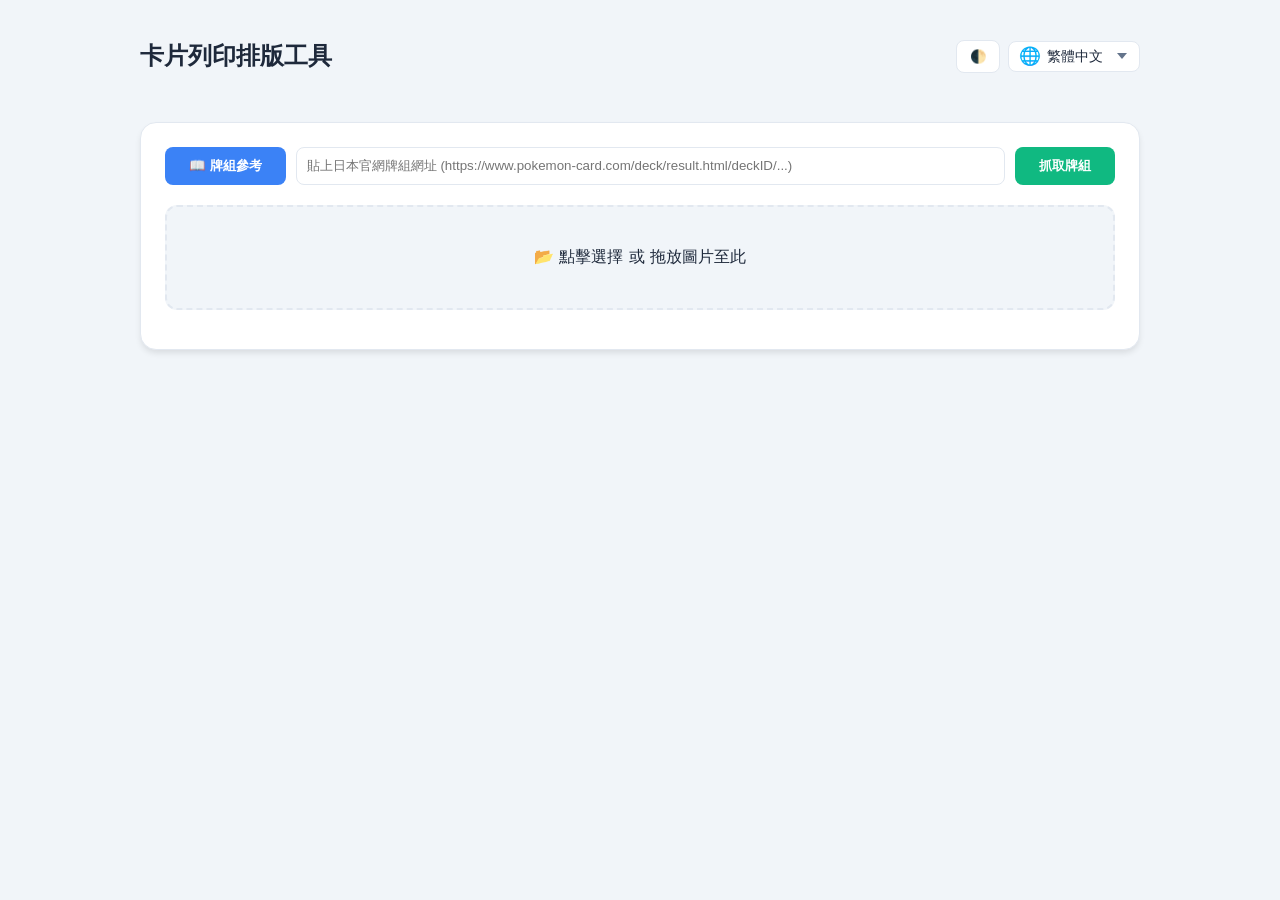
==== index.html @ fef9fae7 "Add i18n" ====
<!DOCTYPE html>
<html lang="zh-Hant">
<head>
<meta charset="UTF-8">
<meta name="viewport" content="width=device-width, initial-scale=1.0">
<title data-i18n="title.page">卡片列印排版工具</title>
<script src="https://cdn.jsdelivr.net/npm/sortablejs@1.15.0/Sortable.min.js"></script>
<link rel="stylesheet" href="style.css">
</head>
<body>

<div class="container">
  <div class="header-actions">
    <button id="themeToggle">🌓</button>
    <div class="lang-select-wrapper">
      <span class="lang-icon">🌐</span>
      <select id="langSelect">
        <option value="zh-Hant">繁體中文</option>
        <option value="en">English</option>
        <option value="ja">日本語</option>
      </select>
    </div>
  </div>

  <header><h2 data-i18n="title.page">卡片列印排版工具</h2></header>

  <div class="controls" id="controlPanel">
	<div class="deck-import-group" style="margin-bottom: 20px; display: flex; gap: 10px;">
	  <button class="btn btn-info" id="pokecabookBtn" data-i18n="common.button.deckReference">📖 牌組參考</button>
	  <input type="text" id="deckUrl" data-i18n-attr="placeholder" data-i18n-placeholder="common.placeholder.deckUrl" placeholder="貼上日本官網牌組網址 (https://www.pokemon-card.com/deck/result.html/deckID/...)" style="flex: 1; padding: 10px; border-radius: 8px; border: 1px solid var(--border-color); background: var(--panel-bg); color: var(--text-primary);">
	  <button class="btn btn-success" id="fetchBtn" data-i18n="common.button.fetchDeck" style="white-space: nowrap;">抓取牌組</button>
	</div>
    <div id="drop-area">
      <label for="fileInput" class="file-input-label">
        <span data-i18n="common.label.upload">點擊選擇 或 拖放圖片至此</span>
      </label>
      <input type="file" id="fileInput" accept="image/*" multiple style="display:none;">
    </div>
    <div class="btn-group">
      <button class="btn btn-success" id="printBtn" data-i18n="common.button.print" style="display:none;">立即列印 (A4)</button>
      <div style="flex:1;"></div>
      <button class="btn btn-danger" id="clearAllBtn" data-i18n="common.button.clearAll" style="display:none;">清空所有卡片</button>
    </div>
  </div>

  <div class="info-bar">
    <div class="alert-box">
      <div class="alert-container" id="alert-wrapper"><div id="waste-alert"></div></div>
    </div>
    <div id="ui-sort-tip"><span>↔️</span><span data-i18n="title.sortTip">可拖動卡片調整順序</span></div>
    <div id="toast-container"></div>
  </div>

  <div id="preview" class="preview"></div>

  <div class="carousel-wrapper" id="carousel">
    <button class="nav-btn btn-left" id="scrollLeftBtn"><span class="btn-icon">▲</span></button>
    <div class="carousel-container"><div id="printArea"></div></div>
    <button class="nav-btn btn-right" id="scrollRightBtn"><span class="btn-icon">▲</span></button>
  </div>
</div>

<button id="backToTop"><span class="btn-icon">▲</span></button>

<div id="imgModal">
  <span class="modal-close">✕</span>
  <img src="" id="modalImg" alt="Preview">
</div>

<script type="module" src="js/main.js"></script>
</body>
</html>
---- style.css ----
:root {
  --bg-color: #f1f5f9; --panel-bg: #ffffff; --text-primary: #1e293b;
  --text-secondary: #64748b; --primary-color: #3b82f6; --border-color: #e2e8f0;
  --warning-bg: #fffbeb; --warning-text: #92400e; --warning-border: #f59e0b;
  --card-shadow: 0 4px 6px -1px rgba(0, 0, 0, 0.1);
  --neon-shadow: 0 0 20px rgba(59, 130, 246, 0.4);
  --overlay-bg: rgba(255, 255, 255, 0.85);
  --max-w: 1000px;
}
[data-theme="dark"] {
  --bg-color: #0f172a; --panel-bg: #1e293b; --text-primary: #f1f5f9;
  --text-secondary: #94a3b8; --border-color: #334155;
  --warning-bg: #451a03; --warning-text: #fbbf24; --warning-border: #d97706;
  --overlay-bg: rgba(30, 41, 59, 0.85);
}

* { box-sizing: border-box; }
body { font-family: system-ui, -apple-system, sans-serif; padding: 20px; margin: 0; background-color: var(--bg-color); color: var(--text-primary); transition: background-color 0.3s; }
.container { max-width: var(--max-w); margin: 0 auto; position: relative; }

.header-actions { position: absolute; top: 0; right: 0; display: flex; align-items: center; gap: 8px; z-index: 100; }
.header-actions button { padding: 8px 12px; border-radius: 8px; border: 1px solid var(--border-color); background: var(--panel-bg); color: var(--text-primary); cursor: pointer; transition: 0.2s; min-width: 44px; text-align: center; }
.header-actions button:hover { background: var(--primary-color); color: white; }

/* 語言下拉選單 — 完全沿用按鈕設計風格 */
.lang-select-wrapper {
  display: inline-flex;
  align-items: center;
  gap: 2px;
  padding: 6px 8px 6px 10px;
  border-radius: 8px;
  border: 1px solid var(--border-color);
  background: var(--panel-bg);
  cursor: pointer;
  transition: 0.2s;
}
.lang-select-wrapper:hover {
  background: var(--primary-color);
  color: white;
}
.lang-select-wrapper:hover .lang-icon,
.lang-select-wrapper:hover #langSelect {
  color: white;
}
.lang-icon {
  font-size: 1.1rem;
  pointer-events: none;
  line-height: 1;
  transition: 0.2s;
}
#langSelect {
  appearance: none;
  -webkit-appearance: none;
  border: none;
  background: transparent;
  color: var(--text-primary);
  font-size: 0.9rem;
  font-family: inherit;
  cursor: pointer;
  padding: 0 20px 0 4px;
  outline: none;
  min-width: 88px;
  transition: 0.2s;
  background-image: url("data:image/svg+xml,%3Csvg xmlns='http://www.w3.org/2000/svg' width='10' height='6'%3E%3Cpath d='M0 0l5 6 5-6z' fill='%2364748b'/%3E%3C/svg%3E");
  background-repeat: no-repeat;
  background-position: right 4px center;
  background-size: 10px 6px;
}
.lang-select-wrapper:hover #langSelect {
  background-image: url("data:image/svg+xml,%3Csvg xmlns='http://www.w3.org/2000/svg' width='10' height='6'%3E%3Cpath d='M0 0l5 6 5-6z' fill='%23ffffff'/%3E%3C/svg%3E");
}
#langSelect option {
  color: #1e293b;
  background: #ffffff;
}

header { margin: 10px 0 30px 0; }
.controls { background-color: var(--panel-bg); padding: 24px; border-radius: 16px; box-shadow: var(--card-shadow); border: 1px solid var(--border-color); margin-top: 50px; }

.file-input-label { display: flex; align-items: center; justify-content: center; gap: 4px; width: 100%; padding: 40px; background-color: var(--bg-color); border: 2px dashed var(--border-color); border-radius: 12px; cursor: pointer; transition: 0.3s; }
.file-input-label:hover, .file-input-label.dragover { border-color: var(--primary-color); background-color: rgba(59, 130, 246, 0.15); color: var(--primary-color); transform: scale(1.01); }

.info-bar { height: 130px; display: flex; flex-direction: column; justify-content: center; gap: 20px; margin: 20px 0; }
.alert-box { height: 60px; display: flex; align-items: center; }
.alert-container { opacity: 0; transition: opacity 0.4s ease; pointer-events: none; width: 100%; }
.alert-container.active { opacity: 1; pointer-events: auto; }
#waste-alert { padding: 15px; border-radius: 8px; border: 1px solid var(--warning-border); background: var(--warning-bg); color: var(--warning-text); font-size: 0.95rem; }

#toast-container { position: fixed; top: 20px; right: 20px; z-index: 9999; display: flex; flex-direction: column; gap: 8px; pointer-events: none; }
.toast { padding: 12px 20px; border-radius: 8px; font-size: 0.9rem; font-weight: 500; box-shadow: 0 4px 12px rgba(0,0,0,0.2); animation: toastIn 0.3s ease; pointer-events: auto; max-width: 360px; word-break: break-all; }
.toast-error { background: #dc2626; color: white; border: 1px solid #b91c1c; }
.toast-warn { background: #f59e0b; color: #1e293b; border: 1px solid #d97706; }
.toast-info { background: #3b82f6; color: white; border: 1px solid #2563eb; }
.toast-out { animation: toastOut 0.3s ease forwards; }
@keyframes toastIn { from { opacity: 0; transform: translateX(100px); } to { opacity: 1; transform: translateX(0); } }
@keyframes toastOut { from { opacity: 1; transform: translateX(0); } to { opacity: 0; transform: translateX(100px); } }

#ui-sort-tip { display: none; align-items: center; gap: 8px; font-size: 0.9rem; color: var(--text-secondary); }

.preview { display: grid; grid-template-columns: repeat(auto-fill, minmax(140px, 1fr)); gap: 16px; margin-bottom: 40px; }
.preview-item { 
  position: relative; background-color: var(--panel-bg); border-radius: 10px; border: 1px solid var(--border-color); box-shadow: var(--card-shadow); aspect-ratio: 63.5 / 88.9; overflow: hidden; 
  transition: transform 0.4s cubic-bezier(0.2, 1, 0.3, 1), box-shadow 0.3s, opacity 0.3s;
  animation: cardFadeIn 0.5s ease;
}
@keyframes cardFadeIn { from { opacity: 0; transform: translateY(10px); } to { opacity: 1; transform: translateY(0); } }
.preview-item:hover { transform: translateY(-6px); box-shadow: 0 12px 24px rgba(0,0,0,0.15); }
.preview-item.removing { opacity: 0 !important; transform: scale(0.8); pointer-events: none; }

.sortable-ghost { opacity: 0 !important; }
.sortable-drag { opacity: 0.5 !important; }

.qty-overlay { position: absolute; bottom: 0; left: 0; right: 0; padding: 6px; display: flex; justify-content: center; background: var(--overlay-bg); backdrop-filter: blur(4px); }
.qty-group { display: flex; align-items: center; background: rgba(0,0,0,0.3); border-radius: 6px; height: 28px; }

.qty-btn { 
  background: none; border: none; width: 26px; height: 100%; cursor: pointer; font-weight: bold; color: var(--text-primary); 
  transition: 0.2s; display: flex; align-items: center; justify-content: center; line-height: 1; padding: 0; font-size: 16px;
}
.qty-btn[data-dir="-1"] { padding-bottom: 2px; }
.qty-btn:hover { color: var(--primary-color); transform: scale(1.2); }

.qty-input { width: 38px; border: none; background: none; text-align: center; color: var(--text-primary); font-weight: 700; outline: none; -webkit-appearance: none; -moz-appearance: textfield; }
.qty-input::-webkit-outer-spin-button, .qty-input::-webkit-inner-spin-button { -webkit-appearance: none; margin: 0; }

.remove-btn, .zoom-btn { 
  position: absolute; right: 6px; width: 24px; height: 24px; border: none; border-radius: 50%; cursor: pointer; z-index: 10; transition: 0.2s; 
  display: flex; align-items: center; justify-content: center; color: white; font-size: 12px;
}
.remove-btn { top: 6px; background: #ef4444; }
.remove-btn:hover { background: #b91c1c; transform: scale(1.1); }

.zoom-btn { top: 36px; background: var(--primary-color); }
.zoom-btn:hover { background: #2563eb; transform: scale(1.1); }

#imgModal {
  position: fixed; top: 0; left: 0; width: 100%; height: 100%; background: rgba(0,0,0,0.85);
  z-index: 2000; display: none; align-items: center; justify-content: center; backdrop-filter: blur(5px);
  opacity: 0; transition: opacity 0.3s ease;
}
#imgModal.active { display: flex; opacity: 1; }
#imgModal img { 
  max-width: 90vw; max-height: 90vh; border-radius: 8px; box-shadow: 0 0 30px rgba(0,0,0,0.5); 
  transform: scale(0.9); transition: transform 0.3s cubic-bezier(0.34, 1.56, 0.64, 1);
}
#imgModal.active img { transform: scale(1); }
.modal-close {
  position: absolute; 
  top: 20px; 
  right: 20px; 
  width: 40px; 
  height: 40px; 
  background: #ef4444;
  color: white;
  border-radius: 50%; 
  display: flex; 
  align-items: center; 
  justify-content: center; 
  font-size: 20px; 
  cursor: pointer;
  box-shadow: 0 4px 10px rgba(0,0,0,0.3); 
  transition: 0.2s;
  z-index: 2100;
}
.modal-close:hover { 
  transform: scale(1.1); 
  background: #b91c1c;
}

.carousel-wrapper { position: relative; padding: 0 60px; margin: 40px 0; display: none; }
.carousel-wrapper.has-scroll::before, .carousel-wrapper.has-scroll::after { content: ""; position: absolute; top: 0; width: 80px; height: 100%; z-index: 2; pointer-events: none; }
.carousel-wrapper.has-scroll::before { left: 60px; background: linear-gradient(to right, var(--bg-color), transparent); }
.carousel-wrapper.has-scroll::after { right: 60px; background: linear-gradient(to left, var(--bg-color), transparent); }

.carousel-container { width: 100%; overflow: hidden; border-radius: 12px; }
#printArea { display: flex; gap: 40px; padding: 30px 0; width: max-content; will-change: transform; }
.carousel-wrapper:not(.has-scroll) #printArea { margin: 0 auto; justify-content: center; transform: none !important; }

.nav-btn, #backToTop { background: var(--primary-color); color: white; border: none; border-radius: 50%; cursor: pointer; display: flex; align-items: center; justify-content: center; box-shadow: 0 4px 12px rgba(0,0,0,0.2); transition: 0.3s; width: 50px; height: 50px; font-size: 1.2rem; z-index: 10; }

.nav-btn { position: absolute; top: 50%; transform: translateY(-50%); display: none; }
.nav-btn:hover { background: #2563eb; transform: translateY(-50%) scale(1.1); }

#backToTop { position: fixed; bottom: 30px; right: calc(50% - (var(--max-w) / 2) + 20px); display: none; }
#backToTop:hover { background: #2563eb; transform: scale(1.1); }

.btn-left { left: 0; } .btn-right { right: 0; }
.btn-icon { transform: rotate(0deg); pointer-events: none; }

@media (max-width: 1040px) { #backToTop { right: 20px; } }

.page-number { position: absolute; bottom: 10px; right: 15px; padding: 5px 12px; border-radius: 10px; background: var(--primary-color); color: white; font-size: 11px; font-weight: bold; }

.sheet { flex: 0 0 auto; background: white; display: grid; grid-template-columns: repeat(3, 1fr); grid-template-rows: repeat(3, 1fr); width: 280px; aspect-ratio: 210 / 297; padding: 8mm; border: 1px solid #eee; position: relative; box-shadow: var(--neon-shadow); }
.card img { width: 100%; height: 100%; object-fit: cover; }

@media print {
  @page { size: A4; margin: 0; }
  header, .controls, .info-bar, .preview, .nav-btn, .header-actions, #backToTop, .carousel-wrapper::before, .carousel-wrapper::after, #imgModal { display: none !important; }
  body { background: white !important; padding: 0 !important; overflow: visible !important; }
  .carousel-wrapper { display: block !important; padding: 0 !important; margin: 0 !important; }
  #printArea { display: block !important; transform: none !important; width: 100% !important; padding: 0 !important; }
  .sheet { display: grid !important; width: 210mm !important; height: 297mm !important; padding: 10mm !important; margin: 0 auto !important; border: none !important; page-break-after: always !important; box-shadow: none !important; }
  .sheet.clone { display: none !important; }
}

.btn-group { display: flex; gap: 12px; margin-top: 15px; }
.btn { padding: 10px 24px; border-radius: 8px; font-weight: 600; cursor: pointer; border: none; transition: all 0.3s cubic-bezier(0.4, 0, 0.2, 1); position: relative; overflow: hidden; }
.btn:hover { box-shadow: 0 8px 15px rgba(0, 0, 0, 0.15); }
.btn:active { transform: scale(0.98); }

.btn-info { background: #3b82f6; color: white; }
.btn-info:hover { background: #2563eb; }
.btn-info::after {
  content: ''; position: absolute; top: -50%; left: -100%; width: 50%; height: 200%;
  background: linear-gradient(to right, transparent, rgba(255, 255, 255, 0.3), transparent);
  transform: rotate(30deg); transition: all 0.6s ease;
}
.btn-info:hover::after { left: 120%; }

.btn-success { background: #10b981; color: white; }
.btn-success::after {
  content: ''; position: absolute; top: -50%; left: -100%; width: 50%; height: 200%;
  background: linear-gradient(to right, transparent, rgba(255, 255, 255, 0.3), transparent);
  transform: rotate(30deg); transition: all 0.6s ease;
}
.btn-success:hover::after { left: 120%; }

.btn-danger { background: #ef4444; color: white; }
.btn-danger:hover { background: #dc2626; animation: shakeNoMove 0.3s cubic-bezier(.36,.07,.19,.97) both; }

@keyframes shakeNoMove {
  10%, 90% { transform: translate3d(-1px, 0, 0); }
  20%, 80% { transform: translate3d(2px, 0, 0); }
  30%, 50%, 70% { transform: translate3d(-3px, 0, 0); }
  40%, 60% { transform: translate3d(3px, 0, 0); }
}
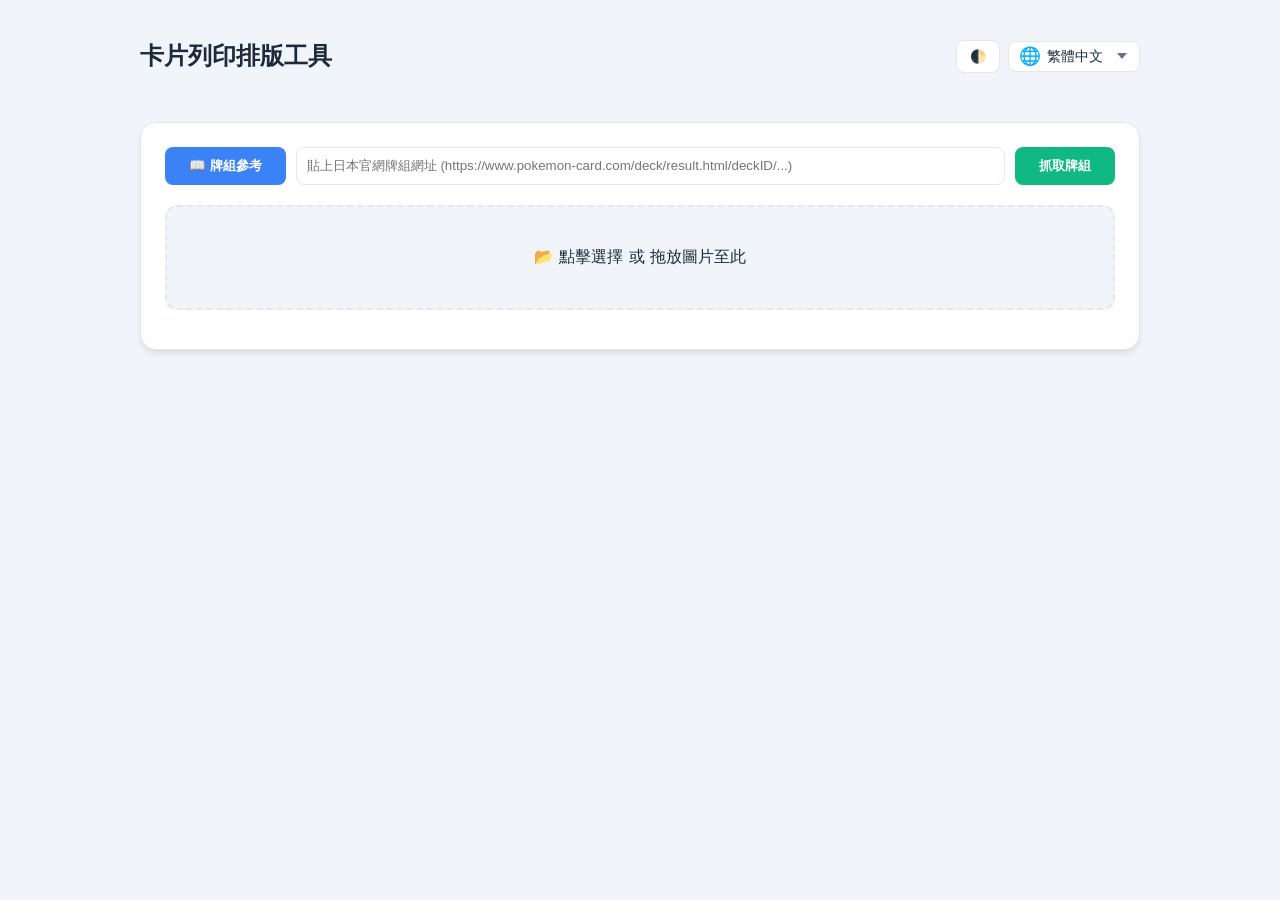
==== commit bb9fdf1f: "Deploy 64fe16e0c9af0a2112cb9e96ed9857d4f4dbeeb1 (auto cache busting) 64fe16e0c9af0a2112cb9e96ed9857d" ====
--- a/index.html
+++ b/index.html
@@ -5,7 +5,7 @@
 <meta name="viewport" content="width=device-width, initial-scale=1.0">
 <title data-i18n="title.page">卡片列印排版工具</title>
 <script src="https://cdn.jsdelivr.net/npm/sortablejs@1.15.0/Sortable.min.js"></script>
-<link rel="stylesheet" href="style.css">
+<link rel="stylesheet" href="style.css?v=64fe16e0c9af0a2112cb9e96ed9857d4f4dbeeb1">
 </head>
 <body>
 
@@ -67,6 +67,6 @@
   <img src="" id="modalImg" alt="Preview">
 </div>
 
-<script type="module" src="js/main.js"></script>
+<script type="module" src="js/main.js?v=64fe16e0c9af0a2112cb9e96ed9857d4f4dbeeb1"></script>
 </body>
 </html>
--- a/style.css
+++ b/style.css
@@ -189,6 +189,23 @@
 
 @media (max-width: 1040px) { #backToTop { right: 20px; } }
 
+@media (max-width: 640px) {
+  .deck-import-group {
+    flex-wrap: wrap;
+  }
+  .deck-import-group input {
+    flex: 1 1 100% !important;
+    order: -1;
+    margin-bottom: 4px;
+  }
+  .deck-import-group .btn {
+    flex: 1;
+    text-align: center;
+    white-space: nowrap;
+    padding: 10px 12px;
+  }
+}
+
 .page-number { position: absolute; bottom: 10px; right: 15px; padding: 5px 12px; border-radius: 10px; background: var(--primary-color); color: white; font-size: 11px; font-weight: bold; }
 
 .sheet { flex: 0 0 auto; background: white; display: grid; grid-template-columns: repeat(3, 1fr); grid-template-rows: repeat(3, 1fr); width: 280px; aspect-ratio: 210 / 297; padding: 8mm; border: 1px solid #eee; position: relative; box-shadow: var(--neon-shadow); }
@@ -209,7 +226,7 @@
 .btn:hover { box-shadow: 0 8px 15px rgba(0, 0, 0, 0.15); }
 .btn:active { transform: scale(0.98); }
 
-.btn-info { background: #3b82f6; color: white; }
+.btn-info { background: #3b82f6; color: white; white-space: nowrap; }
 .btn-info:hover { background: #2563eb; }
 .btn-info::after {
   content: ''; position: absolute; top: -50%; left: -100%; width: 50%; height: 200%;
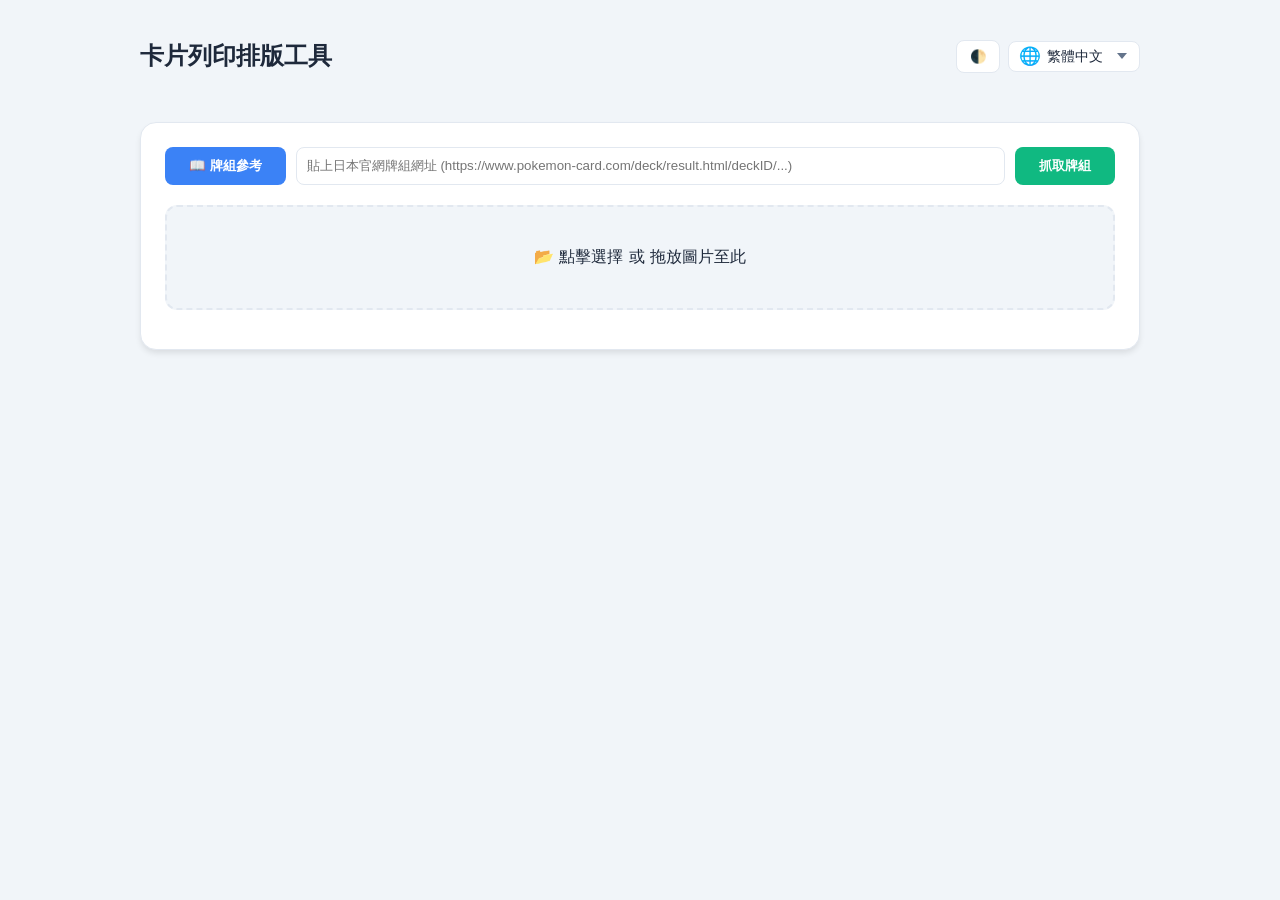
==== commit 8555e33c: "Deploy 65db38c6d2791ffd8bca61a18bf0ea1fd96bde27 (auto cache busting) 65db38c6d2791ffd8bca61a18bf0ea1" ====
--- a/index.html
+++ b/index.html
@@ -5,7 +5,7 @@
 <meta name="viewport" content="width=device-width, initial-scale=1.0">
 <title data-i18n="title.page">卡片列印排版工具</title>
 <script src="https://cdn.jsdelivr.net/npm/sortablejs@1.15.0/Sortable.min.js"></script>
-<link rel="stylesheet" href="style.css?v=64fe16e0c9af0a2112cb9e96ed9857d4f4dbeeb1">
+<link rel="stylesheet" href="style.css?v=65db38c6d2791ffd8bca61a18bf0ea1fd96bde27">
 </head>
 <body>
 
@@ -67,6 +67,6 @@
   <img src="" id="modalImg" alt="Preview">
 </div>
 
-<script type="module" src="js/main.js?v=64fe16e0c9af0a2112cb9e96ed9857d4f4dbeeb1"></script>
+<script type="module" src="js/main.js?v=65db38c6d2791ffd8bca61a18bf0ea1fd96bde27"></script>
 </body>
 </html>
--- a/style.css
+++ b/style.css
@@ -204,6 +204,26 @@
     white-space: nowrap;
     padding: 10px 12px;
   }
+  .carousel-wrapper {
+    padding: 0 8px;
+  }
+  .nav-btn {
+    width: 36px;
+    height: 36px;
+    font-size: 1rem;
+  }
+  .btn-left { left: 2px; }
+  .btn-right { right: 2px; }
+  .carousel-wrapper.has-scroll::before,
+  .carousel-wrapper.has-scroll::after {
+    width: 30px;
+  }
+  .carousel-wrapper.has-scroll::before { left: 8px; }
+  .carousel-wrapper.has-scroll::after { right: 8px; }
+  .sheet {
+    width: 220px;
+    padding: 5mm;
+  }
 }
 
 .page-number { position: absolute; bottom: 10px; right: 15px; padding: 5px 12px; border-radius: 10px; background: var(--primary-color); color: white; font-size: 11px; font-weight: bold; }
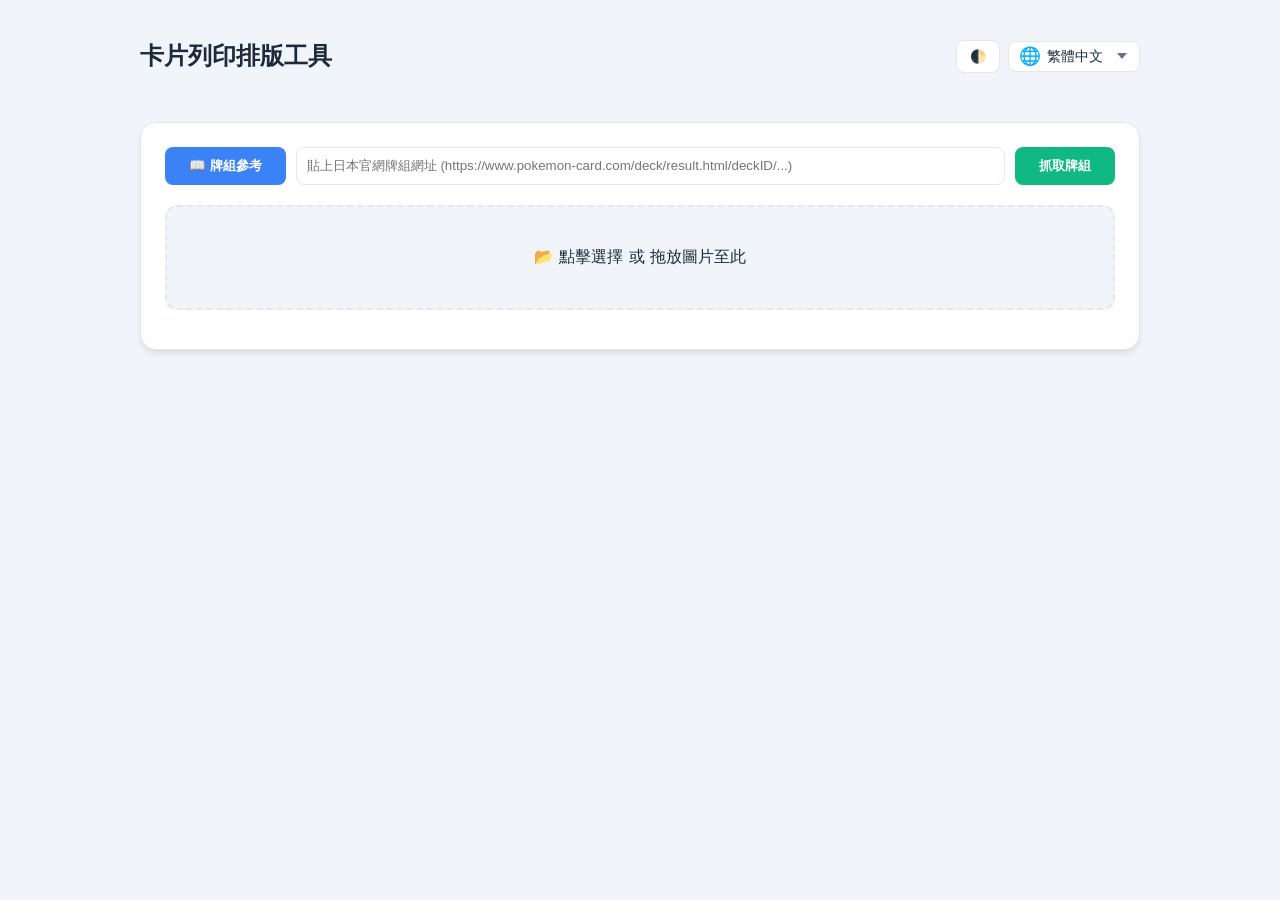
==== commit 6a698dae: "Deploy 8da06adfae0fb9d194579a13eee4602e85976ee7 (auto cache busting) 8da06adfae0fb9d194579a13eee4602" ====
--- a/index.html
+++ b/index.html
@@ -5,7 +5,7 @@
 <meta name="viewport" content="width=device-width, initial-scale=1.0">
 <title data-i18n="title.page">卡片列印排版工具</title>
 <script src="https://cdn.jsdelivr.net/npm/sortablejs@1.15.0/Sortable.min.js"></script>
-<link rel="stylesheet" href="style.css?v=65db38c6d2791ffd8bca61a18bf0ea1fd96bde27">
+<link rel="stylesheet" href="style.css?v=8da06adfae0fb9d194579a13eee4602e85976ee7">
 </head>
 <body>
 
@@ -67,6 +67,6 @@
   <img src="" id="modalImg" alt="Preview">
 </div>
 
-<script type="module" src="js/main.js?v=65db38c6d2791ffd8bca61a18bf0ea1fd96bde27"></script>
+<script type="module" src="js/main.js?v=8da06adfae0fb9d194579a13eee4602e85976ee7"></script>
 </body>
 </html>
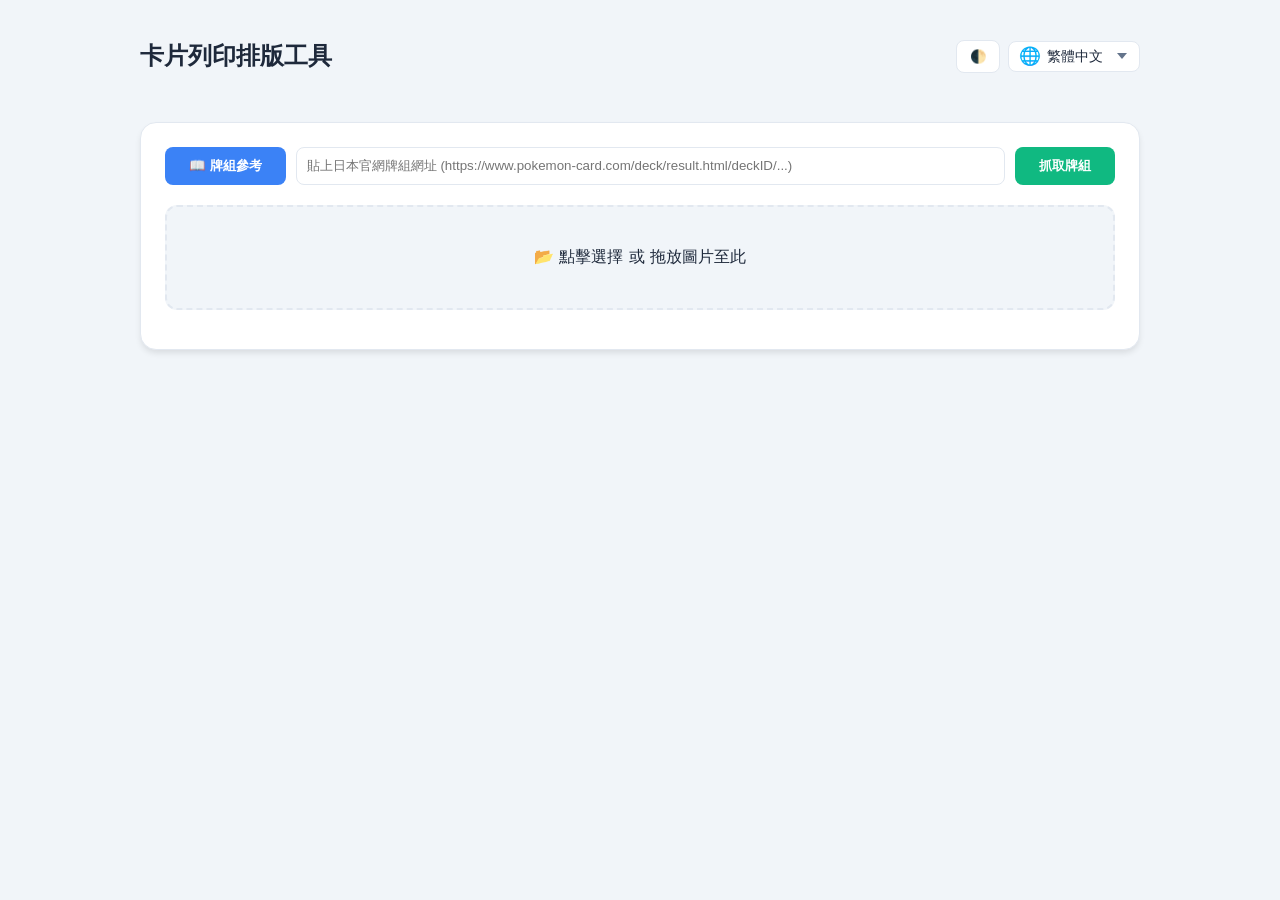
==== commit b26772cb: "Deploy 1bbcbc3a15f8f5473a6d5913bb734a5bc48b91d5 (auto cache busting) 1bbcbc3a15f8f5473a6d5913bb734a5" ====
--- a/index.html
+++ b/index.html
@@ -5,7 +5,7 @@
 <meta name="viewport" content="width=device-width, initial-scale=1.0">
 <title data-i18n="title.page">卡片列印排版工具</title>
 <script src="https://cdn.jsdelivr.net/npm/sortablejs@1.15.0/Sortable.min.js"></script>
-<link rel="stylesheet" href="style.css?v=8da06adfae0fb9d194579a13eee4602e85976ee7">
+<link rel="stylesheet" href="style.css?v=1bbcbc3a15f8f5473a6d5913bb734a5bc48b91d5">
 </head>
 <body>
 
@@ -67,6 +67,6 @@
   <img src="" id="modalImg" alt="Preview">
 </div>
 
-<script type="module" src="js/main.js?v=8da06adfae0fb9d194579a13eee4602e85976ee7"></script>
+<script type="module" src="js/main.js?v=1bbcbc3a15f8f5473a6d5913bb734a5bc48b91d5"></script>
 </body>
 </html>
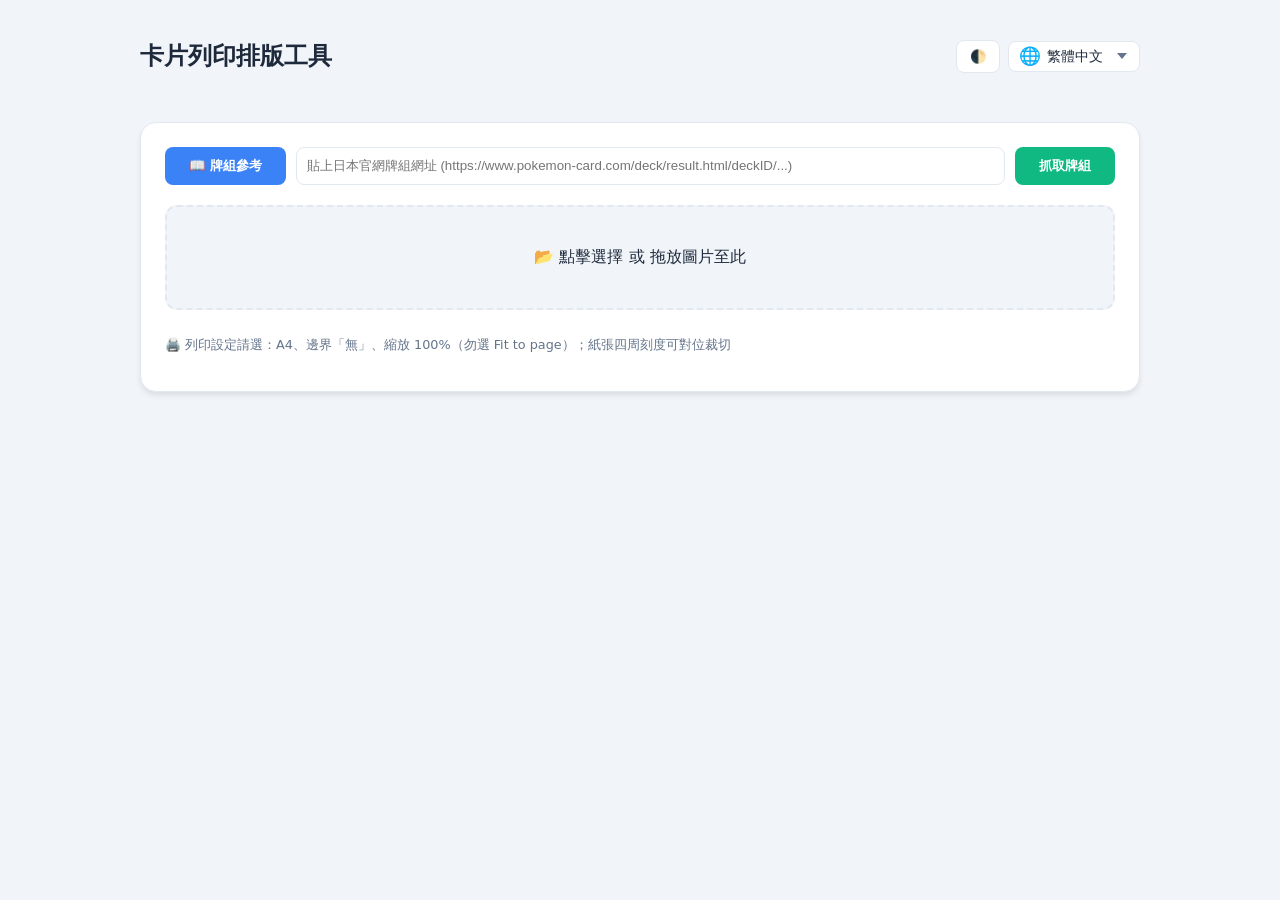
==== commit c288a83a: "card printing size fix, add cutting guide lines" ====
--- a/index.html
+++ b/index.html
@@ -5,7 +5,7 @@
 <meta name="viewport" content="width=device-width, initial-scale=1.0">
 <title data-i18n="title.page">卡片列印排版工具</title>
 <script src="https://cdn.jsdelivr.net/npm/sortablejs@1.15.0/Sortable.min.js"></script>
-<link rel="stylesheet" href="style.css?v=1bbcbc3a15f8f5473a6d5913bb734a5bc48b91d5">
+<link rel="stylesheet" href="style.css">
 </head>
 <body>
 
@@ -41,6 +41,7 @@
       <div style="flex:1;"></div>
       <button class="btn btn-danger" id="clearAllBtn" data-i18n="common.button.clearAll" style="display:none;">清空所有卡片</button>
     </div>
+    <p class="print-hint" data-i18n="print.hint">🖨️ 列印設定請選：A4、邊界「無」、縮放 100%（勿選 Fit to page）；紙張四周刻度可對位裁切</p>
   </div>
 
   <div class="info-bar">
@@ -67,6 +68,6 @@
   <img src="" id="modalImg" alt="Preview">
 </div>
 
-<script type="module" src="js/main.js?v=1bbcbc3a15f8f5473a6d5913bb734a5bc48b91d5"></script>
+<script type="module" src="js/main.js"></script>
 </body>
 </html>
--- a/style.css
+++ b/style.css
@@ -6,6 +6,7 @@
   --neon-shadow: 0 0 20px rgba(59, 130, 246, 0.4);
   --overlay-bg: rgba(255, 255, 255, 0.85);
   --max-w: 1000px;
+  --cut-mark-color: #0057b8;   /* 裁切刻度顏色（深藍 ≈ C100 M70 K0，避開黑墨） */
 }
 [data-theme="dark"] {
   --bg-color: #0f172a; --panel-bg: #1e293b; --text-primary: #f1f5f9;
@@ -228,17 +229,61 @@
 
 .page-number { position: absolute; bottom: 10px; right: 15px; padding: 5px 12px; border-radius: 10px; background: var(--primary-color); color: white; font-size: 11px; font-weight: bold; }
 
-.sheet { flex: 0 0 auto; background: white; display: grid; grid-template-columns: repeat(3, 1fr); grid-template-rows: repeat(3, 1fr); width: 280px; aspect-ratio: 210 / 297; padding: 8mm; border: 1px solid #eee; position: relative; box-shadow: var(--neon-shadow); }
-.card img { width: 100%; height: 100%; object-fit: cover; }
+.sheet { flex: 0 0 auto; background: white; display: grid; grid-template-columns: repeat(3, 1fr); grid-template-rows: repeat(3, auto); align-content: center; width: 280px; aspect-ratio: 210 / 297; padding: 8mm; border: 1px solid #eee; position: relative; box-shadow: var(--neon-shadow); }
+
+/* 卡片：固定 63:88 實卡比例，圖片完整顯示不裁切 */
+.card { position: relative; width: 100%; aspect-ratio: 63 / 88; align-self: center; justify-self: center; overflow: hidden; background: #fff; }
+.card img { display: block; width: 100%; height: 100%; object-fit: contain; }
+
+/* 裁切刻度：螢幕不顯示，只在列印時出現 */
+.ctick { display: none; }
+
+.print-hint { margin-top: 12px; font-size: 0.8rem; color: var(--text-secondary); }
 
 @media print {
-  @page { size: A4; margin: 0; }
-  header, .controls, .info-bar, .preview, .nav-btn, .header-actions, #backToTop, .carousel-wrapper::before, .carousel-wrapper::after, #imgModal { display: none !important; }
-  body { background: white !important; padding: 0 !important; overflow: visible !important; }
+  @page { size: A4 portrait; margin: 0; }
+
+  header, .controls, .info-bar, .preview, .nav-btn, .header-actions, #backToTop, .carousel-wrapper::before, .carousel-wrapper::after, #imgModal, .page-number { display: none !important; }
+
+  html, body { margin: 0 !important; padding: 0 !important; background: #fff !important; }
+  .container { max-width: none !important; margin: 0 !important; padding: 0 !important; }
   .carousel-wrapper { display: block !important; padding: 0 !important; margin: 0 !important; }
-  #printArea { display: block !important; transform: none !important; width: 100% !important; padding: 0 !important; }
-  .sheet { display: grid !important; width: 210mm !important; height: 297mm !important; padding: 10mm !important; margin: 0 auto !important; border: none !important; page-break-after: always !important; box-shadow: none !important; }
+  .carousel-container { overflow: visible !important; border-radius: 0 !important; }
+  #printArea { display: block !important; width: auto !important; padding: 0 !important; transform: none !important; will-change: auto !important; }
+
+  /* 一頁一張 .sheet：每張卡 63×88mm，四周留 10.5mm / 16.4mm 放裁切刻度 */
+  .sheet {
+    display: grid !important;
+    width: 210mm !important;
+    height: auto !important;
+    aspect-ratio: auto !important;
+    padding: 16.4mm 10.5mm !important;
+    margin: 0 auto !important;
+    border: none !important;
+    box-shadow: none !important;
+    grid-template-columns: repeat(3, 63mm) !important;
+    grid-template-rows: repeat(3, 88mm) !important;
+    align-content: start !important;
+    gap: 0 !important;
+    break-inside: avoid !important;
+    break-after: page !important;
+    -webkit-print-color-adjust: exact !important;
+    print-color-adjust: exact !important;
+  }
+  .sheet.sheet-last { break-after: auto !important; }
   .sheet.clone { display: none !important; }
+
+  .card { width: 100% !important; height: 88mm !important; aspect-ratio: auto !important; }
+  .card img { object-fit: contain !important; }
+
+  /* 16 條裁切刻度：紙張留白處，卡片正面零墨水（顏色由 --cut-mark-color 控制） */
+  .ctick { display: block !important; position: absolute; border: 0 solid var(--cut-mark-color); pointer-events: none; }
+  .ctick-t, .ctick-b { width: 0; height: 3mm; border-left-width: 0.3mm; margin-left: -0.15mm; }
+  .ctick-t { top: 12.4mm; }
+  .ctick-b { bottom: 12.4mm; }
+  .ctick-l, .ctick-r { width: 3mm; height: 0; border-top-width: 0.3mm; margin-top: -0.15mm; }
+  .ctick-l { left: 6.5mm; }
+  .ctick-r { right: 6.5mm; }
 }
 
 .btn-group { display: flex; gap: 12px; margin-top: 15px; }
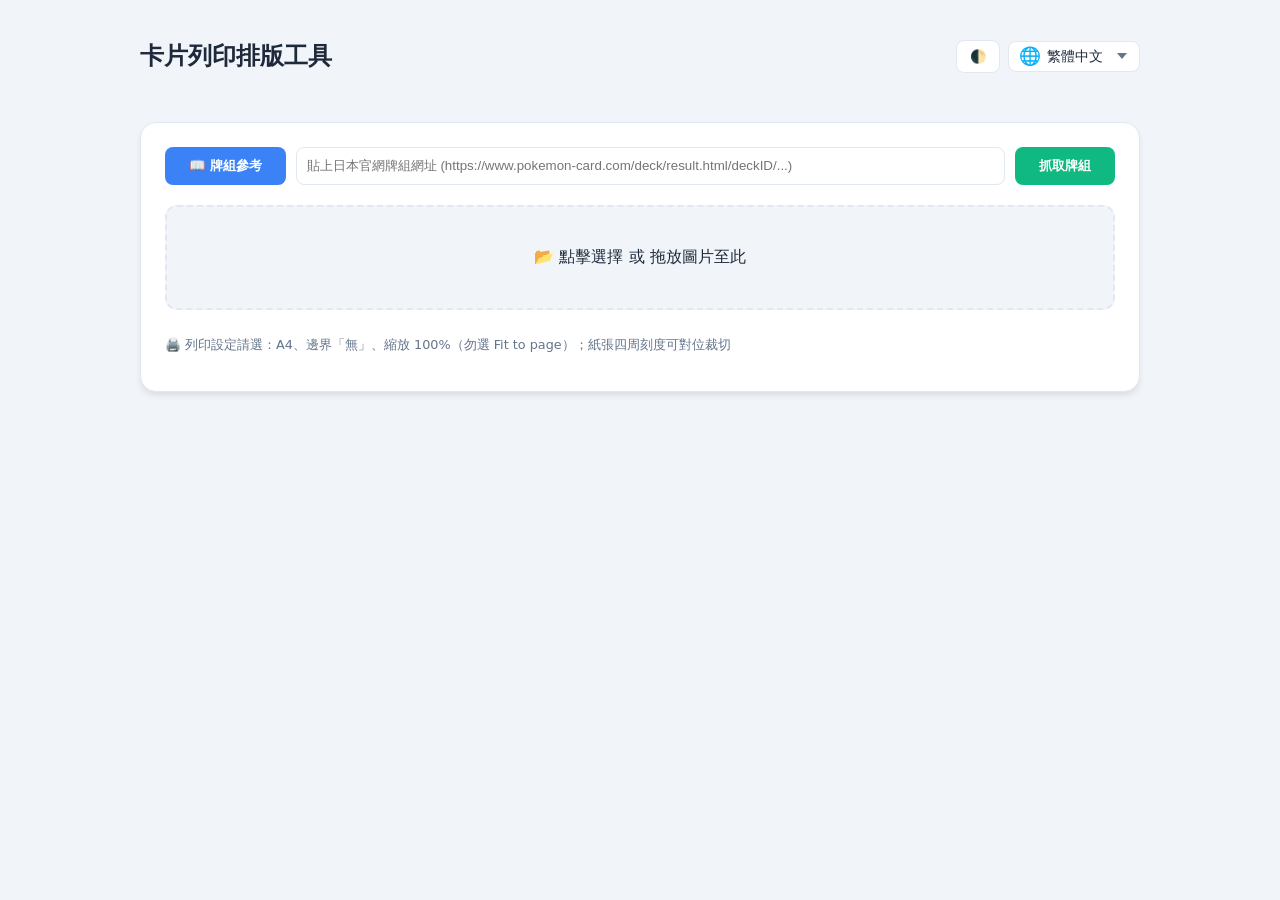
==== commit adb570a4: "Deploy c288a83a49760c6dcc6c654eed1ab5553676b043 (auto cache busting) c288a83a49760c6dcc6c654eed1ab55" ====
--- a/index.html
+++ b/index.html
@@ -5,7 +5,7 @@
 <meta name="viewport" content="width=device-width, initial-scale=1.0">
 <title data-i18n="title.page">卡片列印排版工具</title>
 <script src="https://cdn.jsdelivr.net/npm/sortablejs@1.15.0/Sortable.min.js"></script>
-<link rel="stylesheet" href="style.css">
+<link rel="stylesheet" href="style.css?v=c288a83a49760c6dcc6c654eed1ab5553676b043">
 </head>
 <body>
 
@@ -68,6 +68,6 @@
   <img src="" id="modalImg" alt="Preview">
 </div>
 
-<script type="module" src="js/main.js"></script>
+<script type="module" src="js/main.js?v=c288a83a49760c6dcc6c654eed1ab5553676b043"></script>
 </body>
 </html>
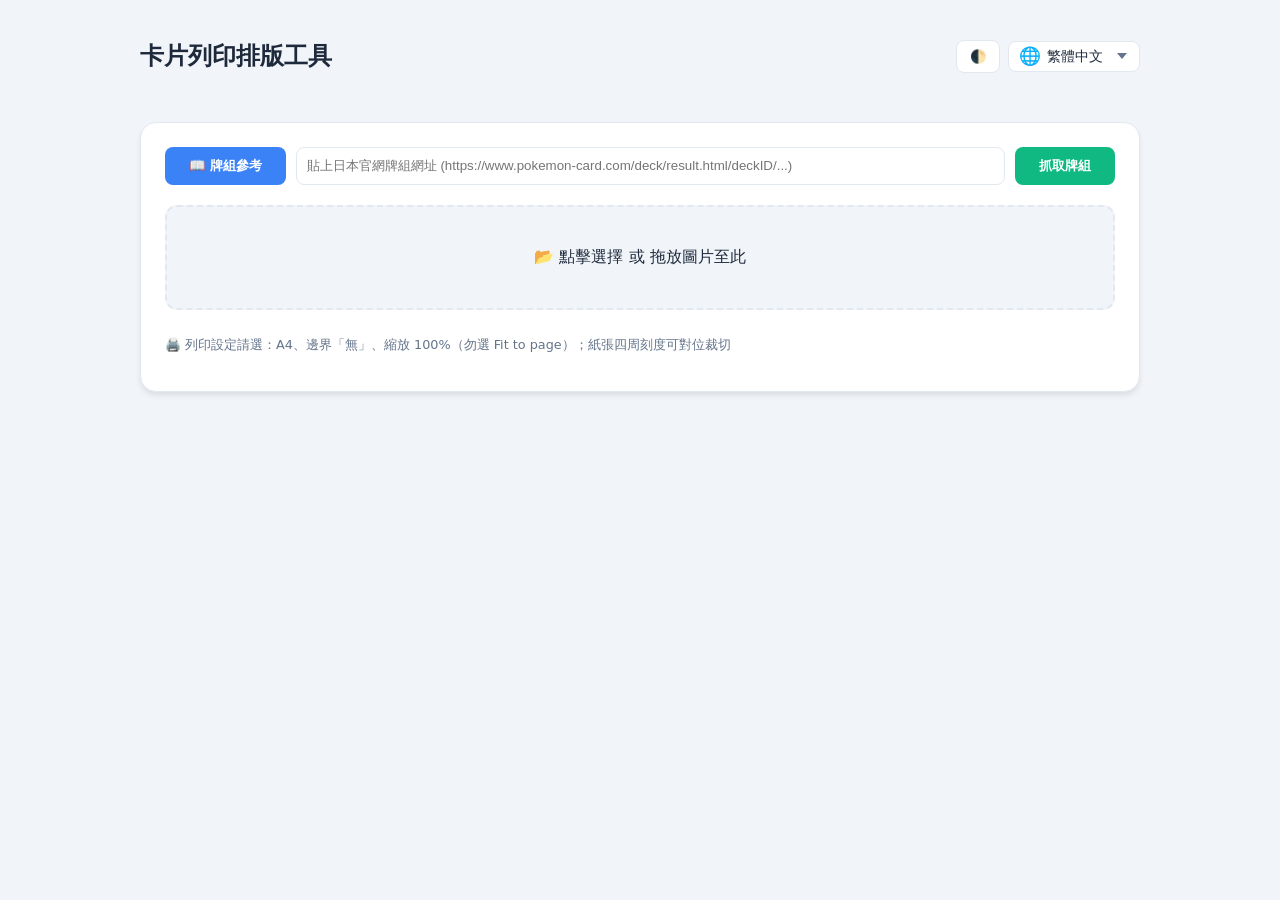
==== commit d61351d2: "Deploy 984762607b4ca1e1b273e93340383df9ca67c8f5 (auto cache busting) 984762607b4ca1e1b273e93340383df" ====
--- a/index.html
+++ b/index.html
@@ -5,7 +5,7 @@
 <meta name="viewport" content="width=device-width, initial-scale=1.0">
 <title data-i18n="title.page">卡片列印排版工具</title>
 <script src="https://cdn.jsdelivr.net/npm/sortablejs@1.15.0/Sortable.min.js"></script>
-<link rel="stylesheet" href="style.css?v=c288a83a49760c6dcc6c654eed1ab5553676b043">
+<link rel="stylesheet" href="style.css?v=984762607b4ca1e1b273e93340383df9ca67c8f5">
 </head>
 <body>
 
@@ -68,6 +68,6 @@
   <img src="" id="modalImg" alt="Preview">
 </div>
 
-<script type="module" src="js/main.js?v=c288a83a49760c6dcc6c654eed1ab5553676b043"></script>
+<script type="module" src="js/main.js?v=984762607b4ca1e1b273e93340383df9ca67c8f5"></script>
 </body>
 </html>
--- a/style.css
+++ b/style.css
@@ -221,15 +221,19 @@
   }
   .carousel-wrapper.has-scroll::before { left: 8px; }
   .carousel-wrapper.has-scroll::after { right: 8px; }
+}
+
+.page-number { position: absolute; bottom: 10px; right: 15px; padding: 5px 12px; border-radius: 10px; background: var(--primary-color); color: white; font-size: 11px; font-weight: bold; }
+
+.sheet { flex: 0 0 auto; background: white; display: grid; grid-template-columns: repeat(3, 1fr); grid-template-rows: repeat(3, auto); align-content: start; width: 280px; aspect-ratio: 210 / 297; padding: 5.79mm 3.7mm; border: 1px solid #eee; position: relative; box-shadow: var(--neon-shadow); }
+
+/* 手機：紙面縮成 220px，留白同樣依列印比例縮放（10.5mm→2.91mm、16.4mm→4.55mm） */
+@media (max-width: 640px) {
   .sheet {
     width: 220px;
-    padding: 5mm;
-  }
-}
-
-.page-number { position: absolute; bottom: 10px; right: 15px; padding: 5px 12px; border-radius: 10px; background: var(--primary-color); color: white; font-size: 11px; font-weight: bold; }
-
-.sheet { flex: 0 0 auto; background: white; display: grid; grid-template-columns: repeat(3, 1fr); grid-template-rows: repeat(3, auto); align-content: center; width: 280px; aspect-ratio: 210 / 297; padding: 8mm; border: 1px solid #eee; position: relative; box-shadow: var(--neon-shadow); }
+    padding: 4.55mm 2.91mm;
+  }
+}
 
 /* 卡片：固定 63:88 實卡比例，圖片完整顯示不裁切 */
 .card { position: relative; width: 100%; aspect-ratio: 63 / 88; align-self: center; justify-self: center; overflow: hidden; background: #fff; }
